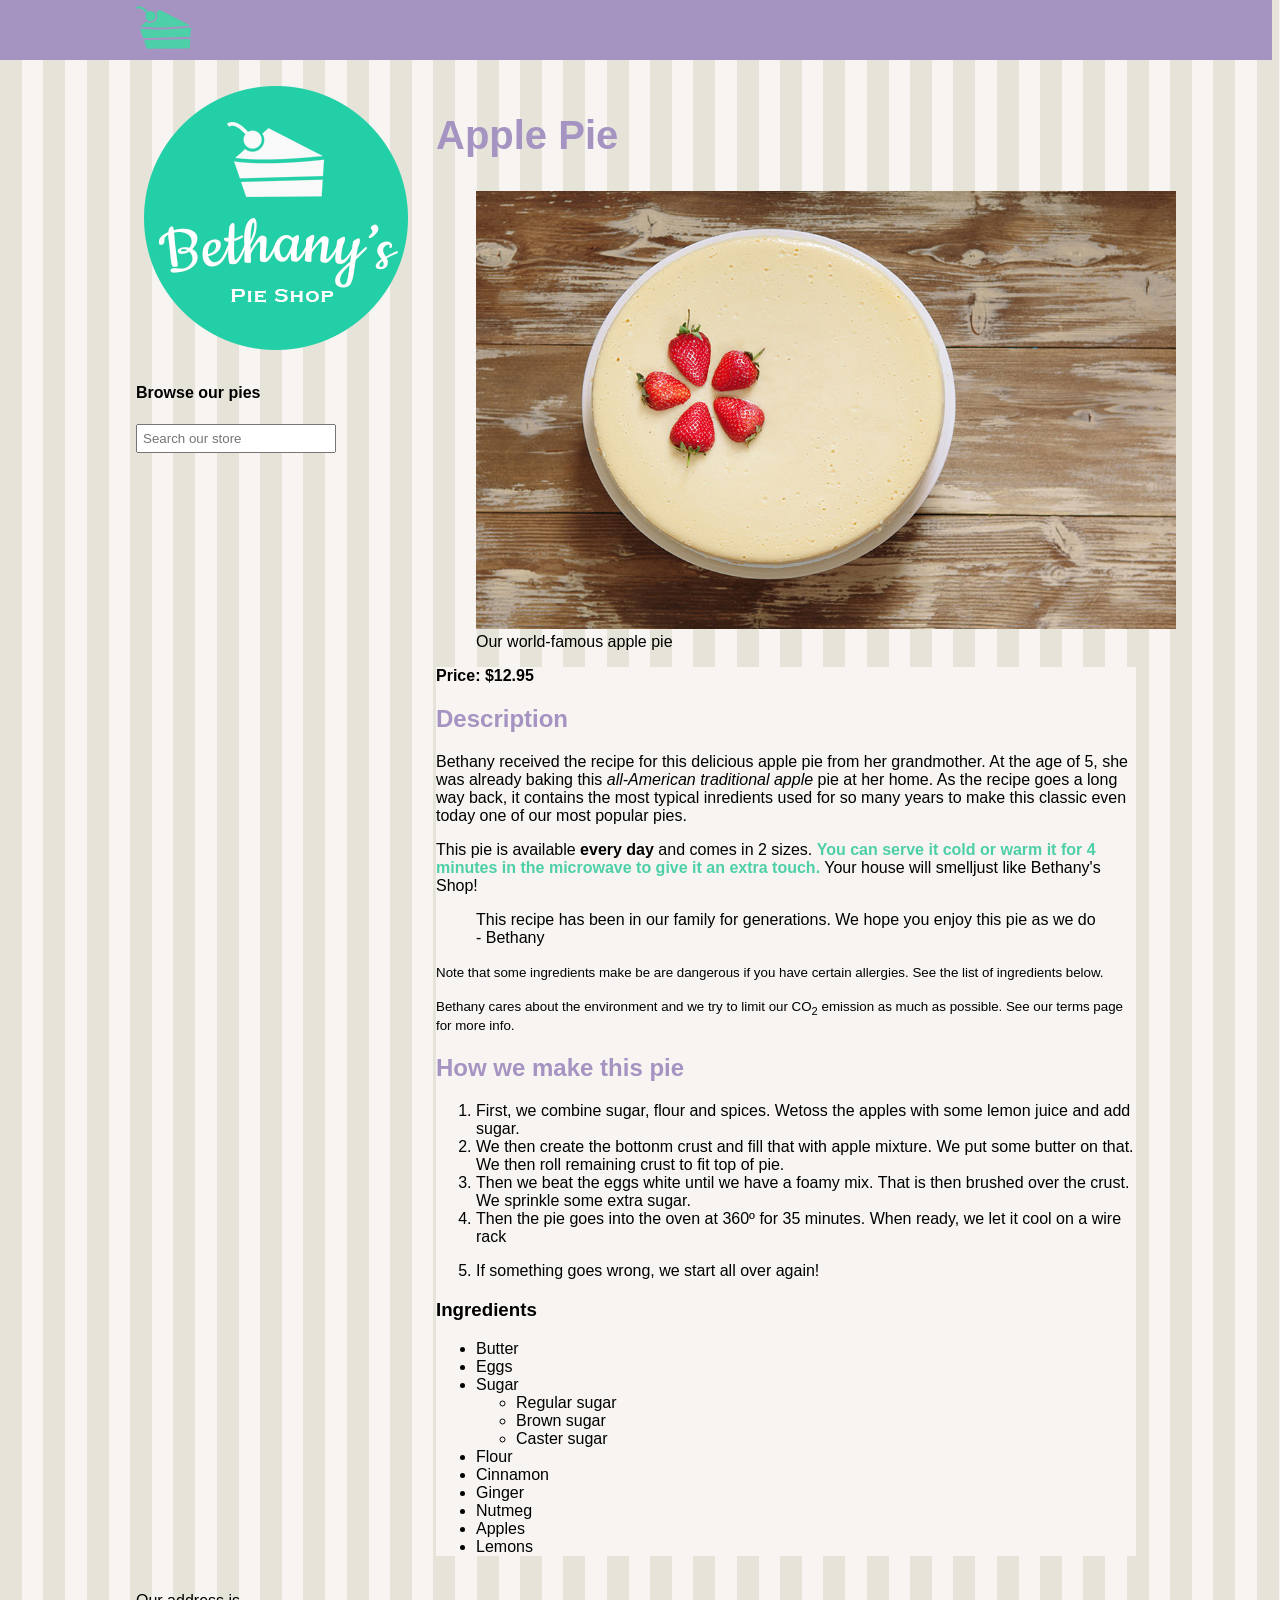
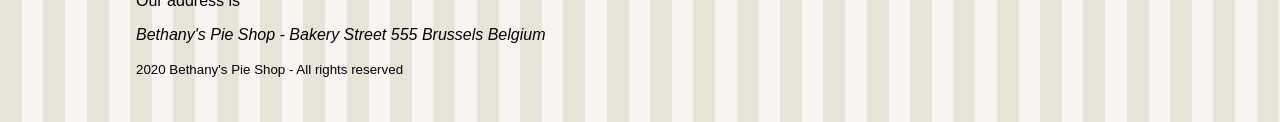
==== applepie.html @ bcc5180b "edição de texto e lista" ====
<!DOCTYPE html>
<html lang="en">
<head>
  <meta charset="UTF-8">
  <meta name="viewport" content="width=device-width, initial-scale=1.0">
  <meta name="author" content="Bethany's Pie Shop">
  <meta name="description" content="Store front for Bethany's Pie Shop">
  <link rel="icon" type="image/png" href="favicon.png">
  <!--[if lt IE 9]>
    <script src="https://oss.maxcdn.com/libs/html5shiv/3.7.0/html5shiv.js"></script>
  <![endif]-->
  <title>Welcome to Bethany's Pie Shop</title>
  <style>
    body {
      margin-top: 0px;
      font-family: 'Segoe UI', Tahoma, Geneva, Verdana, sans-serif;
      margin-left: auto;
      background-color: #e6e4d9;
      background-image: url('images/pattern.png');
    }

    #mainheader {
      background-color: #a593c2;
    }

    nav {
      height: 60px;
      width: 1000px;
      margin: 0 auto 20px;
    }

    #leftmenu {
      float:left;
      width: 30%;
      margin-bottom: 20px;
    }

    .searchbox {
      padding: 5px;
      margin: 10px, 10px;
      width: 200px;
    }

    #main {
      float: right;
      width: 70%;
      margin-bottom: 20px;
    }

    footer {
      clear: both;
      width: 100%;
    }

    header,
        section,
        footer,
        aside,
        nav,
        main,
        article,
        figure {
            display: block;
        }

        h1,
        h2 {
          color:#a593c2;
        }
  </style>
</head>

<body>
  <header id="mainheader">
    <nav>
      <img src="images/cake.svg" alt="logo" height="55">
    </nav>
  </header>

  <div style="width: 1000px; margin-left: auto; margin-right:auto;">
    <aside id="leftmenu">
      <img src="images/bethanylogo.png" >
      <header>
        <h4>Browse our pies</h4>
      </header>
      <input type="search" class="searchbox" placeholder="Search our store">
    </aside>

    <main id="main">
      <article>
        <header>
          <h1 style="font-size:40px;">Apple Pie</h1>
        </header>

        <figure>
          <img src="cheesecake.jpg" width="700">
          <figcaption>Our world-famous apple pie</figcaption>
        </figure>
      </article>

      <div style="background-color:#f8f4f1">
        <strong>Price: $12.95</strong>
        <h2>
          Description
        </h2>

        <p>
          Bethany received the recipe for this delicious apple pie from her grandmother.
          At the age of 5, she was already baking this <em>all-American traditional apple</em> pie at her home.
          As the recipe goes a long way back, it contains the most typical inredients used for so many years
          to make this classic even today one of our most popular pies.
        </p>

        <p>
          This pie is available <strong>every day</strong> and comes in 2 sizes.
          <span style="color: #4dcfa8; font-weight: bold;">
            You can serve it cold or warm it for 4 minutes
            in the microwave to give it an extra touch.</span> Your house will smelljust like Bethany's Shop!
        </p>

        <blockquote>
          This recipe has been in our family for generations. We hope you enjoy this pie as we do
          - Bethany
        </blockquote>

        <p><small>Note that some ingredients make be are dangerous if you have certain allergies. See the list of ingredients below.</small></p>
        <p><small>Bethany cares about the environment and we try to limit our CO<sub>2</sub> emission as much as possible. See our terms page for more info.</small></p>
      
        <h2>How we make this pie</h2>
        <ol type="1">
          <li>First, we combine sugar, flour and spices. Wetoss the apples with some lemon juice and add sugar.</li>
          <li>We then create the bottonm crust and fill that with apple mixture. We put some butter on that.
            We then roll remaining crust to fit top of pie.
          </li>
          <li>Then we beat the eggs white until we have a foamy mix. That is then brushed over the crust.
            We sprinkle some extra sugar.</li>
          <li>Then the pie goes into the oven at 360º for 35 minutes. When ready, we let it cool on a wire rack</li>
        </ol>
        <ol start="5">
          <li>If something goes wrong, we start all over again!</li>
        </ol>
        <h3>Ingredients</h3>
        <ul>
          <li>Butter</li>
          <li>Eggs</li>
          <li>Sugar</li>
          <ul>
            <li>Regular sugar</li>
            <li>Brown sugar</li>
            <li>Caster sugar</li>
          </ul>
          <li>Flour</li>
          <li>Cinnamon</li>
          <li>Ginger</li>
          <li>Nutmeg</li>
          <li>Apples</li>
          <li>Lemons</li>
        </ul>
      </section>
    </main>

    <footer>
      <p>
        Our address is <address>Bethany's Pie Shop - Bakery Street 555 Brussels Belgium</address>
      </p>
      <small>2020 Bethany's Pie Shop - All rights reserved</small>      
    </footer>
  </div>
  <br><br>
</body>
</html>
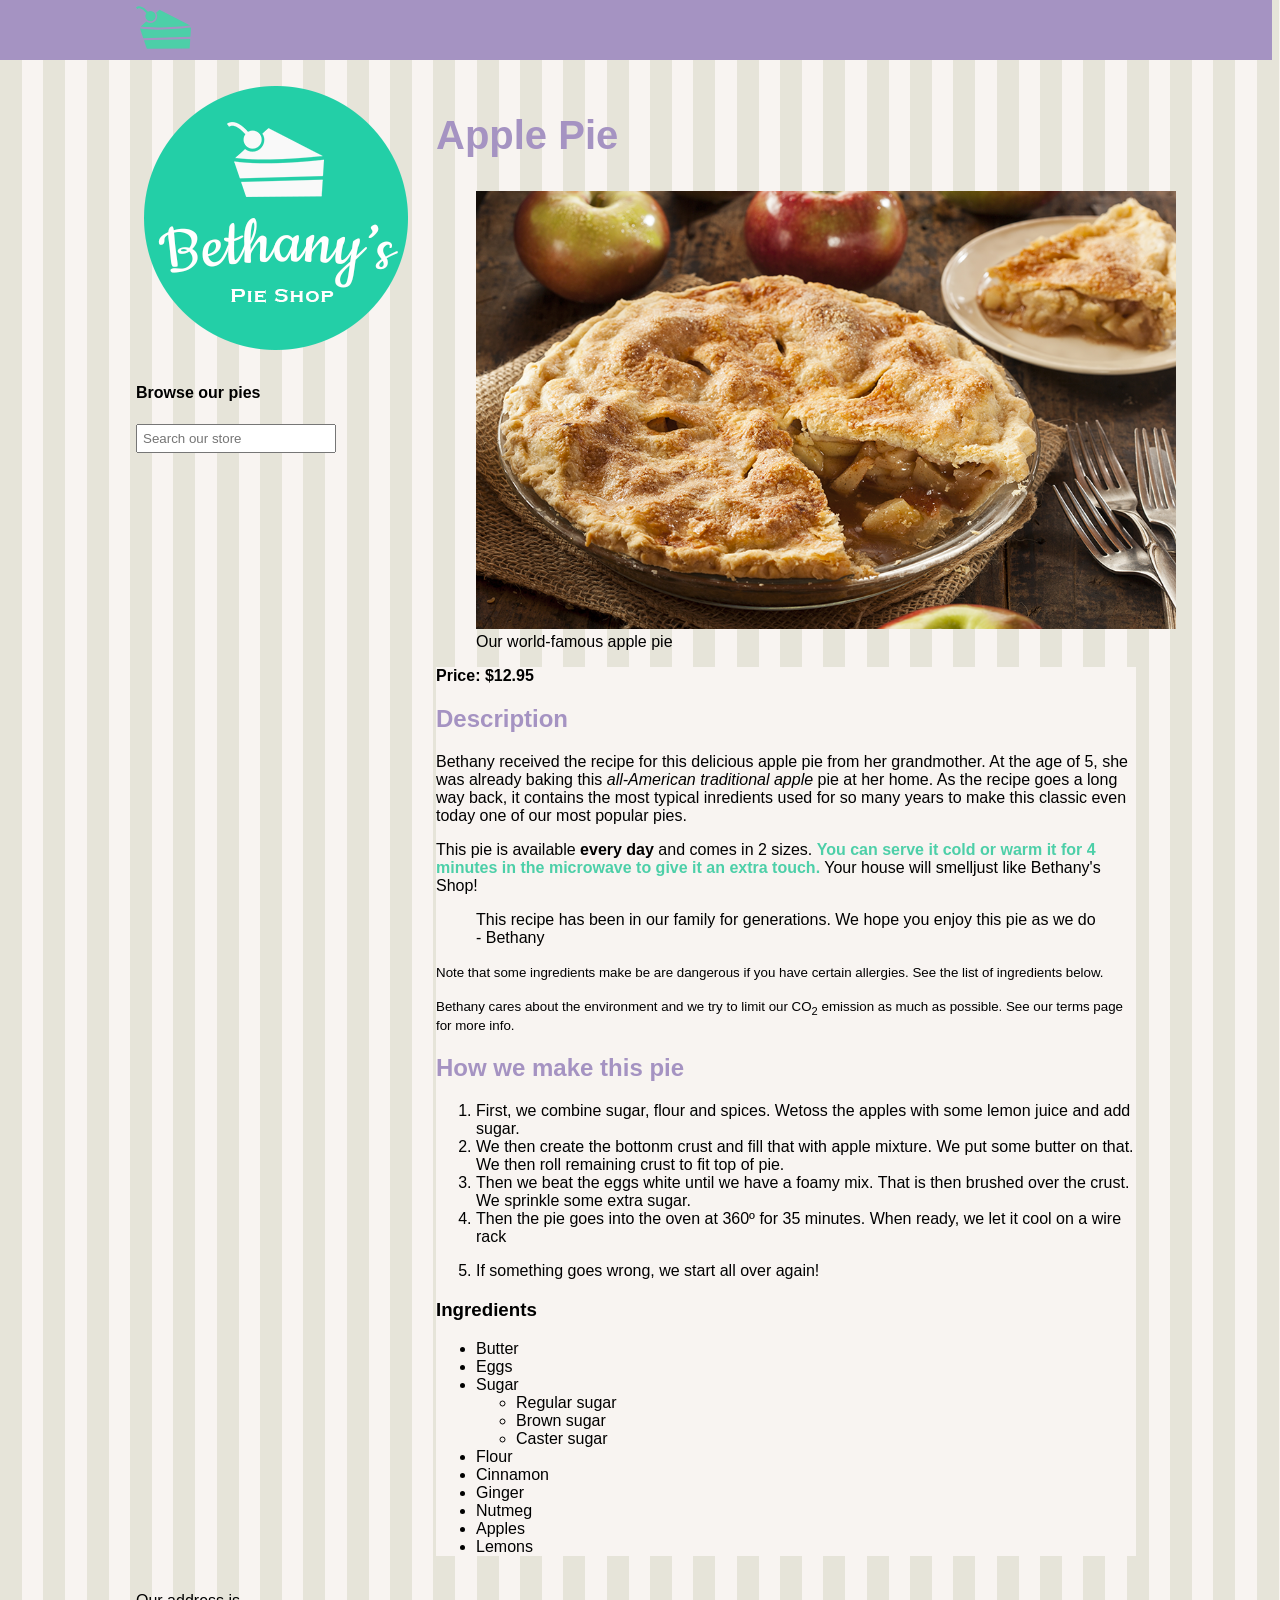
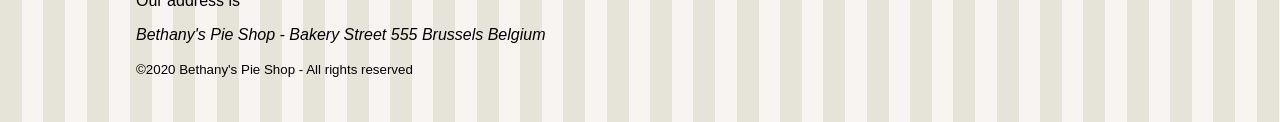
==== commit 0a05dd61: "adiciona simbolo de o de copyright" ====
--- a/applepie.html
+++ b/applepie.html
@@ -93,7 +93,7 @@
         </header>
 
         <figure>
-          <img src="cheesecake.jpg" width="700">
+          <a href="images/products/applepie.jpg" target="_blank"><img src="images/products/applepie.jpg" width="700"></a>
           <figcaption>Our world-famous apple pie</figcaption>
         </figure>
       </article>
@@ -163,7 +163,7 @@
       <p>
         Our address is <address>Bethany's Pie Shop - Bakery Street 555 Brussels Belgium</address>
       </p>
-      <small>2020 Bethany's Pie Shop - All rights reserved</small>      
+      <small>&copy;2020 Bethany's Pie Shop - All rights reserved</small>      
     </footer>
   </div>
   <br><br>
